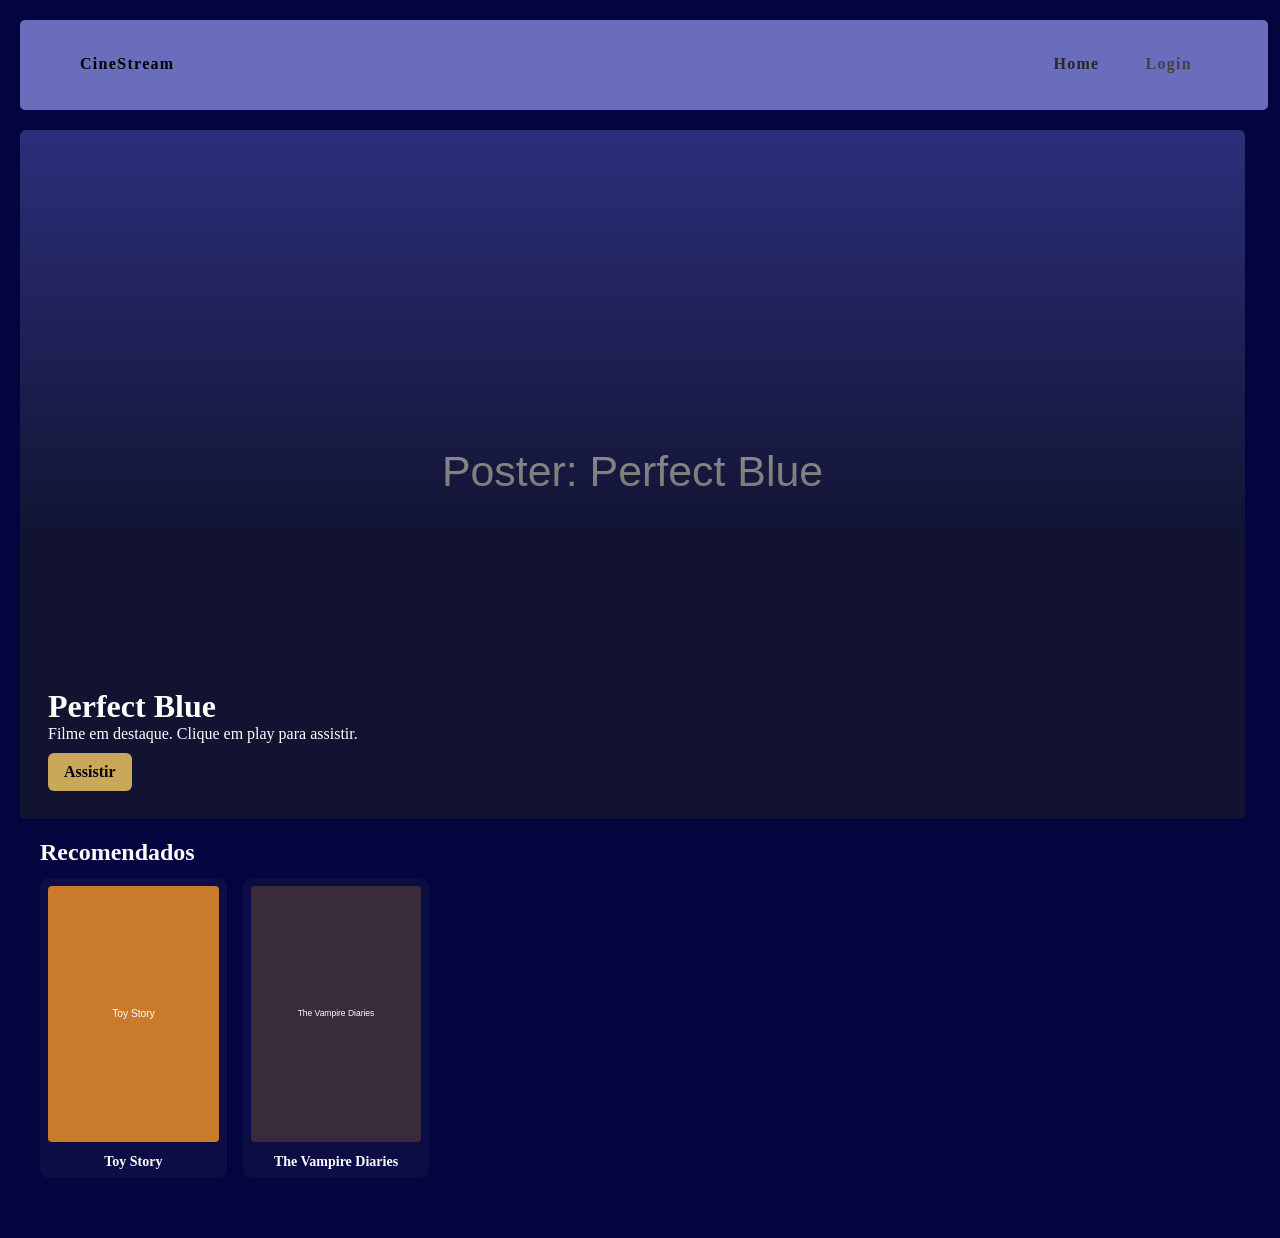
==== index.html @ 8a62f770 "primeiro commit" ====
<!DOCTYPE html>
<html lang="pt-br">
  <head>
    <meta charset="UTF-8" />
    <meta name="viewport" content="width=device-width, initial-scale=1.0" />
    <title>cine stream</title>
    <link rel="stylesheet" href="assets/styles/index.css" />
  </head>
  <body>
    <div class="box">
      <nav class="nav">
        <div class="logo">CineStream</div>

        <div class="menu">
          <div>
            <a class="color" href="index.html">Home</a>
          </div>

          <div class="login">
            <a class="button" href="login/login.html">Login</a>
          </div>
        </div>
      </nav>
    </div>

    <header class="hero">
      <img src="assets/images/perfect-blue.svg" alt="Poster do filme em destaque" class="hero-poster" />
      <div class="hero-overlay">
        <div class="hero-info">
          <h1>Perfect Blue</h1>
          <p>Filme em destaque. Clique em play para assistir.</p>
          <a href="#" class="play-btn" >Assistir</a>
        </div>
      </div>
    </header>

    <main class="movies-section">
      <h2>Recomendados</h2>
      <div class="movies-grid">
        <article class="card" data-video="assets/videos/sample.mp4">
          <img src="assets/images/toy-story.svg" alt="Toy Story" />
          <h3>Toy Story</h3>
        </article>

        <article class="card" data-video="assets/videos/sample.mp4">
          <img src="assets/images/the-vampire-diaries.svg" alt="The Vampire Diaries" />
          <h3>The Vampire Diaries</h3>
        </article>

      </div>
    </main>
  </body>
</html>
---- assets/styles/index.css ----
* {
  margin: 0;
  padding: 0;
  box-sizing: border-box;
}

body {
  background-color: #04053f;
  min-width: 100%;
  min-height: 100vh;
}

.box {
  min-width: 97.5%;
  min-height: 10vh;
  margin-top: 20px;
  margin-left: 20px;
  margin-right: 20px;
  margin-bottom: 20px;
  background-color: #6a6dbc;
  border-radius: 5px;
  display: flex;
  flex-direction: column;
}

.nav {
  margin-top: 15px;
  display: flex;
  justify-content: space-between;
  align-items: center;
  padding: 20px 60px;
  font-family: "Philosopher", serif;
  font-weight: bold;
  letter-spacing: 1.3px;
}

.color {
  color: #000000;
  transition: color 0.3s ease, transform 0.3s ease;
  text-decoration: none;
}


.menu {
  display: flex;
  align-items: center;
  gap: 30px; 
}

.menu a {
  text-decoration: none;
  color: #272727;
  transition: color 0.8s ease, transform 0.8s ease;
}

.color {
  text-decoration: none;
  color: white;
  transition: color 0.3s;
}

.color:hover {
  color: #ccc;
  transform: translateY(-2px);
}

.button {
  text-decoration: none;
  color: #6a6dbc;
  padding: 8px 16px;
  border-radius: 5px;
  transition: background 0.3s;
}

.menu .button {
  color: #414141; /* cor inicial */
}
.menu .button:hover {
  color: #ccc;
  transform: translateY(-2px) scale(1.08);
}

.box-2 {
  position: relative;
  margin: 20px;
  max-width: 1225px;
  width: calc(100% - 40px);
}

.box-2 img {
  width: 100%;
  height: auto;
  display: block;
  object-fit: cover;
  border-radius: 6px;
}

.overlay {
  position: absolute;
  top: 0;
  left: 0;
  width: 100%;
  height: 100%;
  background-color: rgba(0, 0, 0, 0.35);
  color: white;
  padding: 20px;
  box-sizing: border-box;
  display: flex;
  align-items: flex-end;
  gap: 12px;
}
.item {
    flex: 0 0 auto;
    width: 300px;
    border-radius: 10px;
    overflow: hidden;
    transition: transform 0.3s;
  }

  .item:hover {
    transform: scale(1.1);
    cursor: pointer;
  }

.item-img {
  width: 100%;
  height: auto;
  display: block;
}


.hero {
  position: relative;
  margin: 20px;
  max-width: 1225px;
  width: calc(100% - 40px);
  border-radius: 6px;
  overflow: hidden;
}
.hero-poster {
  width: 100%;
  height: auto;
  display: block;
}
.hero-overlay {
  position: absolute;
  top: 0;
  left: 0;
  width: 100%;
  height: 100%;
  background: linear-gradient(180deg, rgba(0,0,0,0.0) 0%, rgba(0,0,0,0.6) 60%);
  display: flex;
  align-items: flex-end;
  padding: 28px;
}
.hero-info {
  color: #fff;
}
.play-btn {
  display: inline-block;
  margin-top: 10px;
  background: #c9a959;
  color: #000;
  padding: 10px 16px;
  border-radius: 6px;
  text-decoration: none;
  font-weight: bold;
}


.movies-section {
  margin: 20px;
  color: #fff;
}
.movies-section h2 { margin: 0 20px 12px; font-family: 'Philosopher', serif; }
.movies-grid {
  display: grid;
  grid-template-columns: repeat(auto-fill, minmax(160px, 1fr));
  gap: 16px;
  padding: 0 20px 40px;
}
.card {
  background: rgba(255,255,255,0.03);
  padding: 8px;
  border-radius: 8px;
  text-align: center;
  cursor: pointer;
}
.card img { width: 100%; height: auto; border-radius: 4px; }
.card h3 { color: #fff; font-size: 14px; margin-top: 8px; }

.hero-info a:hover {
  background: #e6c969;

}
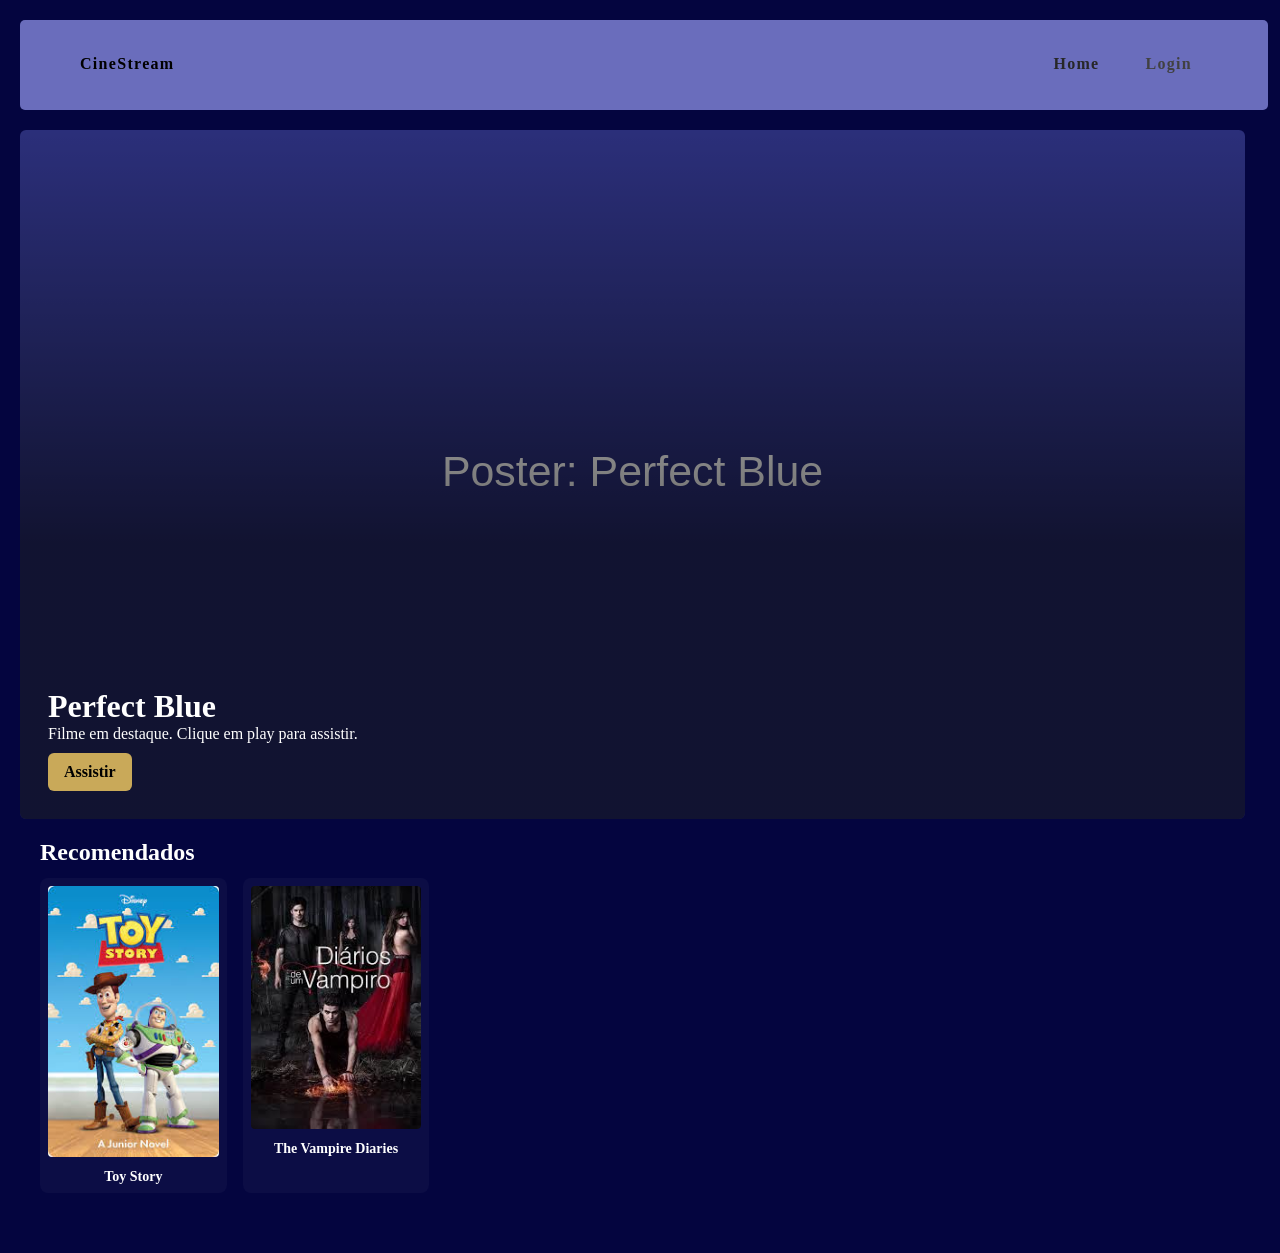
==== commit 786d9612: "coloca img nova" ====
--- a/index.html
+++ b/index.html
@@ -38,12 +38,12 @@
       <h2>Recomendados</h2>
       <div class="movies-grid">
         <article class="card" data-video="assets/videos/sample.mp4">
-          <img src="assets/images/toy-story.svg" alt="Toy Story" />
+          <img src="[data-uri]" alt="Toy Story" />
           <h3>Toy Story</h3>
         </article>
 
         <article class="card" data-video="assets/videos/sample.mp4">
-          <img src="assets/images/the-vampire-diaries.svg" alt="The Vampire Diaries" />
+          <img src="[data-uri]" alt="The Vampire Diaries" />
           <h3>The Vampire Diaries</h3>
         </article>
 
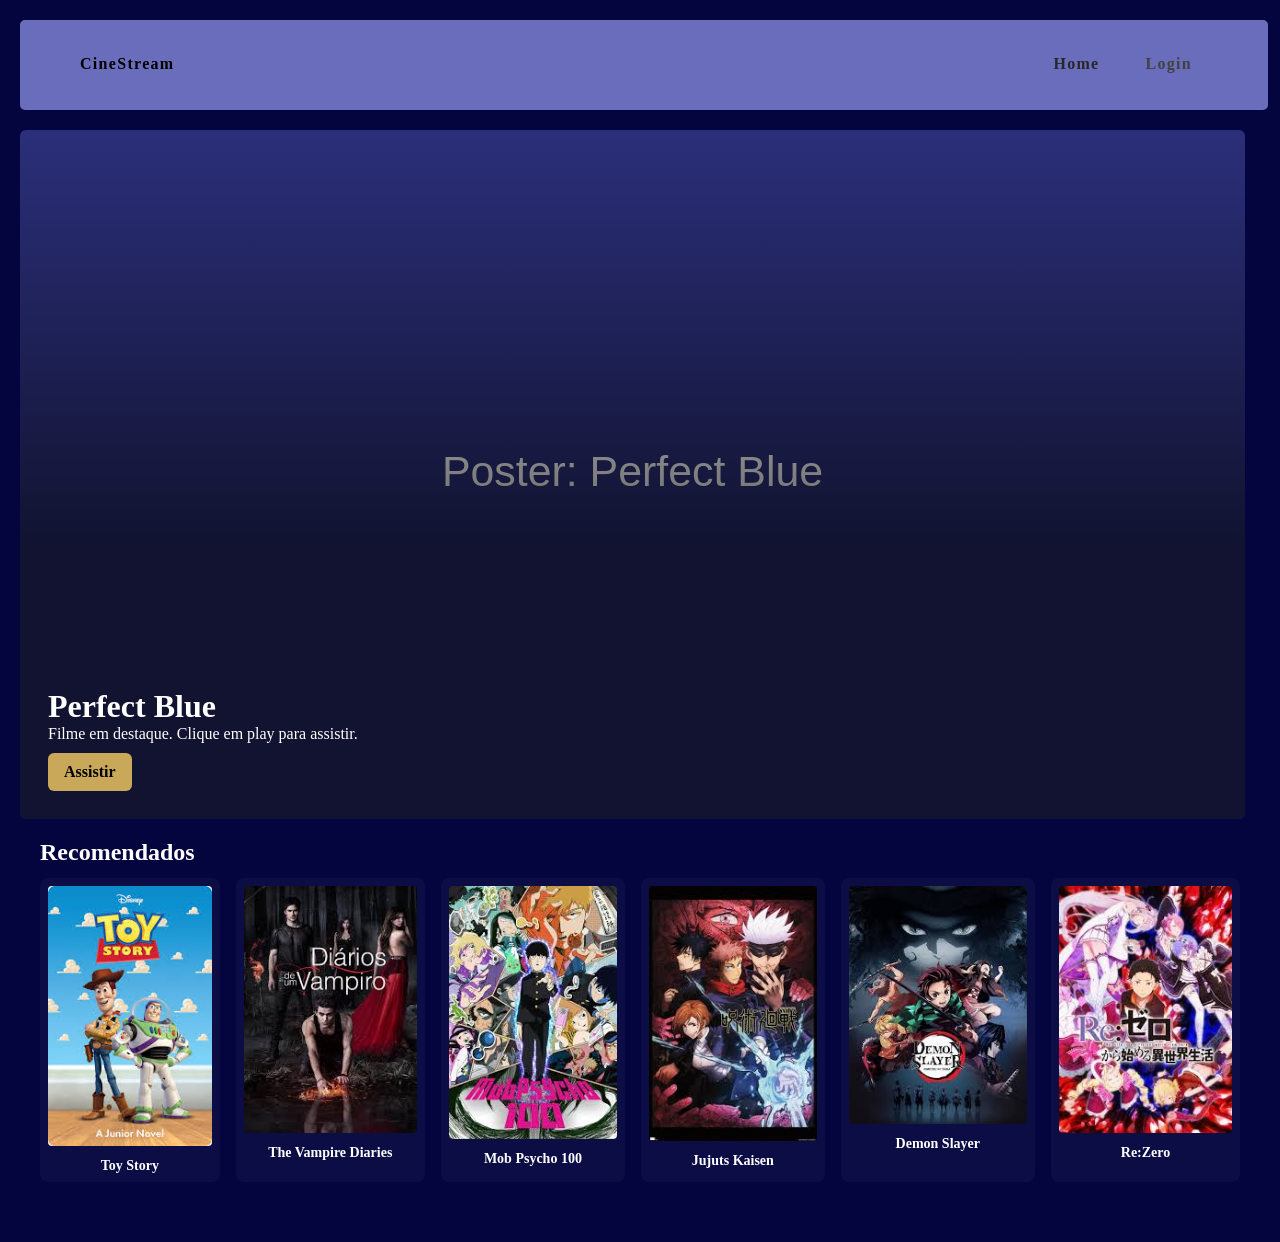
==== commit fac8ba23: "Merge branch 'main' of https://github.com/jppiva/cine-stream into Tupi" ====
--- a/index.html
+++ b/index.html
@@ -24,12 +24,16 @@
     </div>
 
     <header class="hero">
-      <img src="assets/images/perfect-blue.svg" alt="Poster do filme em destaque" class="hero-poster" />
+      <img
+        src="assets/images/perfect-blue.svg"
+        alt="Poster do filme em destaque"
+        class="hero-poster"
+      />
       <div class="hero-overlay">
         <div class="hero-info">
           <h1>Perfect Blue</h1>
           <p>Filme em destaque. Clique em play para assistir.</p>
-          <a href="#" class="play-btn" >Assistir</a>
+          <a href="#" class="play-btn">Assistir</a>
         </div>
       </div>
     </header>
@@ -37,17 +41,50 @@
     <main class="movies-section">
       <h2>Recomendados</h2>
       <div class="movies-grid">
-        <article class="card" data-video="assets/videos/sample.mp4">
-          <img src="[data-uri]" alt="Toy Story" />
+        <article class="card">
+          <img src="/assets/images/toy story.jpg" alt="Toy Story" />
           <h3>Toy Story</h3>
         </article>
 
-        <article class="card" data-video="assets/videos/sample.mp4">
-          <img src="[data-uri]" alt="The Vampire Diaries" />
+        <article class="card">
+          <a href="https://github.com/jppiva/cine-stream">
+            <img
+              src="/assets/images/diario de um vampiro.jpg"
+              alt="The Vampire Diaries"
+            />
+          </a>
           <h3>The Vampire Diaries</h3>
         </article>
+        <article class="card">
+          <a href="https://github.com/jppiva/cine-stream">
+            <img src="/assets/images/Mob Psycho 100.jpg" alt="Mob Psycho 100" />
+          </a>
+          <h3>Mob Psycho 100</h3>
+        </article>
 
+        <article class="card">
+          <a href="https://github.com/jppiva/cine-stream">
+            <img src="/assets/images/jujuts kaisen.jpg" alt="Jujuts Kaisen" />
+          </a>
+          <h3>Jujuts Kaisen</h3>
+        </article>
+
+        <article class="card">
+          <a href="https://github.com/jppiva/cine-stream">
+            <img src="/assets/images/Demon Slayer.jpg" alt="Demon Slayer" />
+          </a>
+          <h3>Demon Slayer</h3>
+        </article>
+
+        <article class="card">
+          <a href="https://github.com/jppiva/cine-stream">
+            <img src="/assets/images/ReZero.jpg" alt="Re:Zero" />
+          </a>
+          <h3>Re:Zero</h3>
+        </article>
+
+        
       </div>
     </main>
   </body>
-</html>+</html>
--- a/assets/styles/index.css
+++ b/assets/styles/index.css
@@ -73,7 +73,7 @@
 }
 
 .menu .button {
-  color: #414141; /* cor inicial */
+  color: #414141; 
 }
 .menu .button:hover {
   color: #ccc;
@@ -174,7 +174,7 @@
 }
 .movies-section h2 { margin: 0 20px 12px; font-family: 'Philosopher', serif; }
 .movies-grid {
-  display: grid;
+  display: flex;
   grid-template-columns: repeat(auto-fill, minmax(160px, 1fr));
   gap: 16px;
   padding: 0 20px 40px;
@@ -189,7 +189,3 @@
 .card img { width: 100%; height: auto; border-radius: 4px; }
 .card h3 { color: #fff; font-size: 14px; margin-top: 8px; }
 
-.hero-info a:hover {
-  background: #e6c969;
-
-}
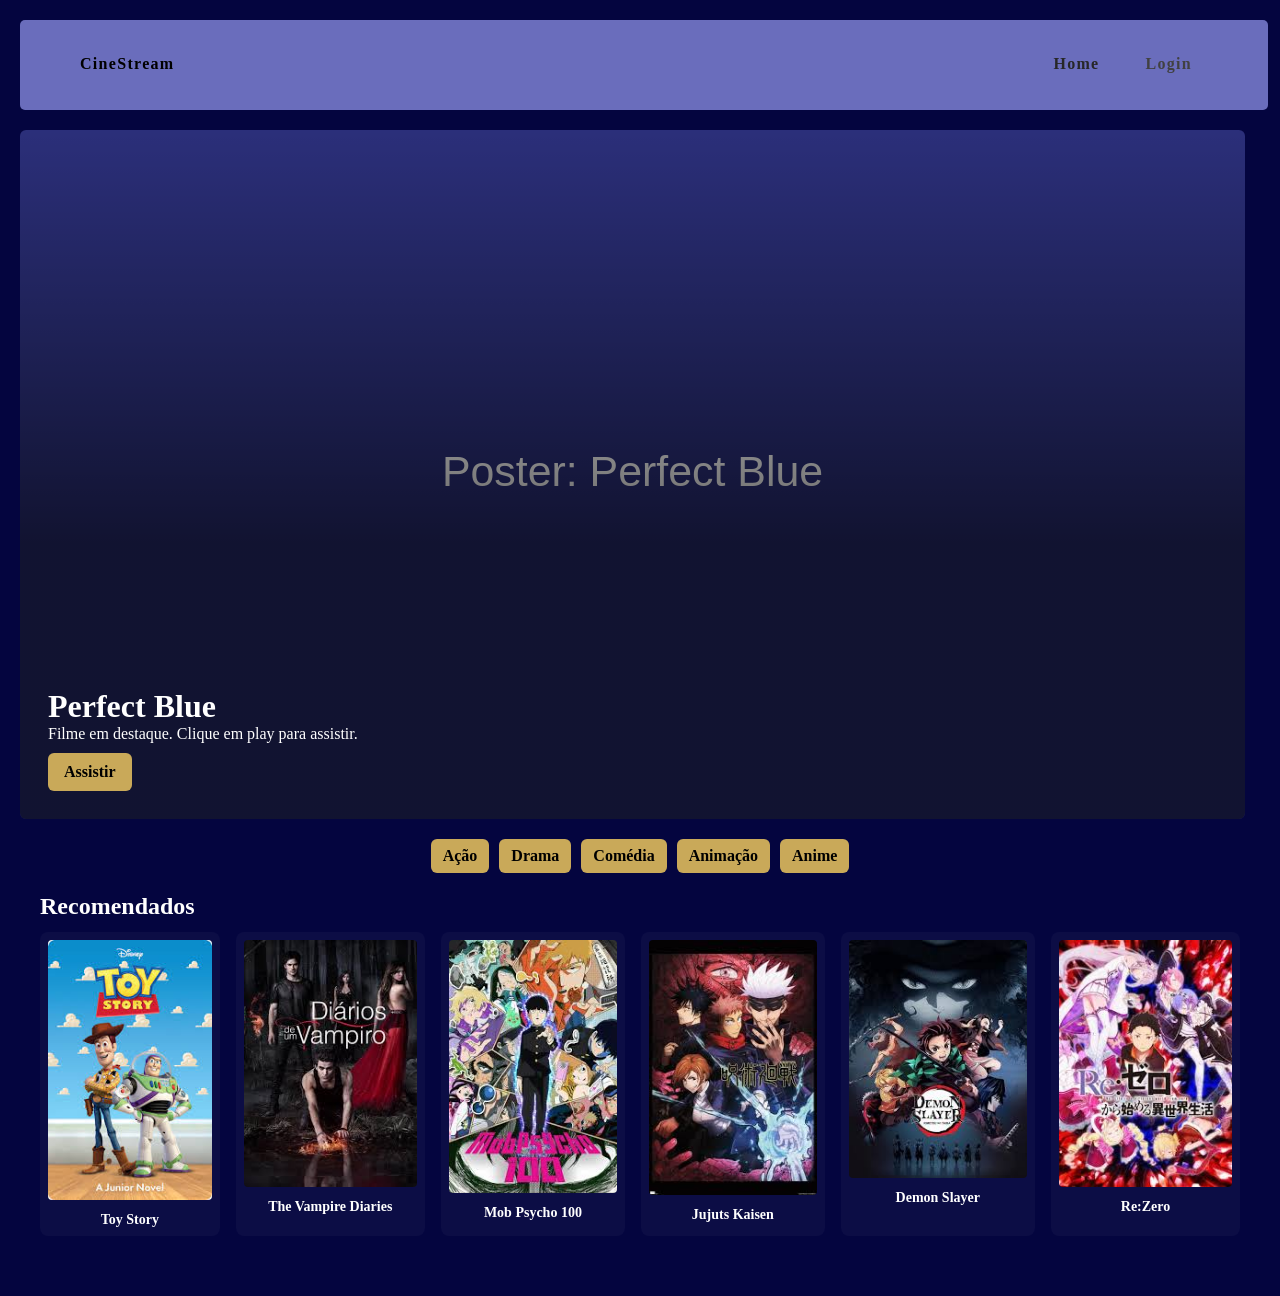
==== commit 3db73724: "tenta fazer integração de dois repositorios" ====
--- a/index.html
+++ b/index.html
@@ -5,6 +5,9 @@
     <meta name="viewport" content="width=device-width, initial-scale=1.0" />
     <title>cine stream</title>
     <link rel="stylesheet" href="assets/styles/index.css" />
+    <script>
+      src="https://github.com/ferrnd/cinestream-film-collection"
+    </script>
   </head>
   <body>
     <div class="box">
@@ -37,6 +40,16 @@
         </div>
       </div>
     </header>
+
+    <section class="categories">
+      <div class="categories-container">
+        <a href="#acao" class="category-btn">Ação</a>
+        <a href="#drama" class="category-btn">Drama</a>
+        <a href="#comedia" class="category-btn">Comédia</a>
+        <a href="#animacao" class="category-btn">Animação</a>
+        <a href="#anime" class="category-btn">Anime</a>
+      </div>
+    </section>
 
     <main class="movies-section">
       <h2>Recomendados</h2>
@@ -86,5 +99,6 @@
         
       </div>
     </main>
+    <script src="assets/js/api.js"></script>
   </body>
 </html>
--- a/assets/styles/index.css
+++ b/assets/styles/index.css
@@ -189,3 +189,9 @@
 .card img { width: 100%; height: auto; border-radius: 4px; }
 .card h3 { color: #fff; font-size: 14px; margin-top: 8px; }
 
+/* Categories buttons */
+.categories { margin: 12px 20px; display: flex; justify-content: center; }
+.categories-container { display: flex; gap: 10px; flex-wrap: wrap; }
+.category-btn { background: #c9a959; color: #000; padding: 8px 12px; border-radius: 6px; text-decoration: none; font-weight: 700; transition: transform 0.18s ease, opacity 0.18s ease; }
+.category-btn:hover { transform: translateY(-3px); opacity: 0.95; }
+
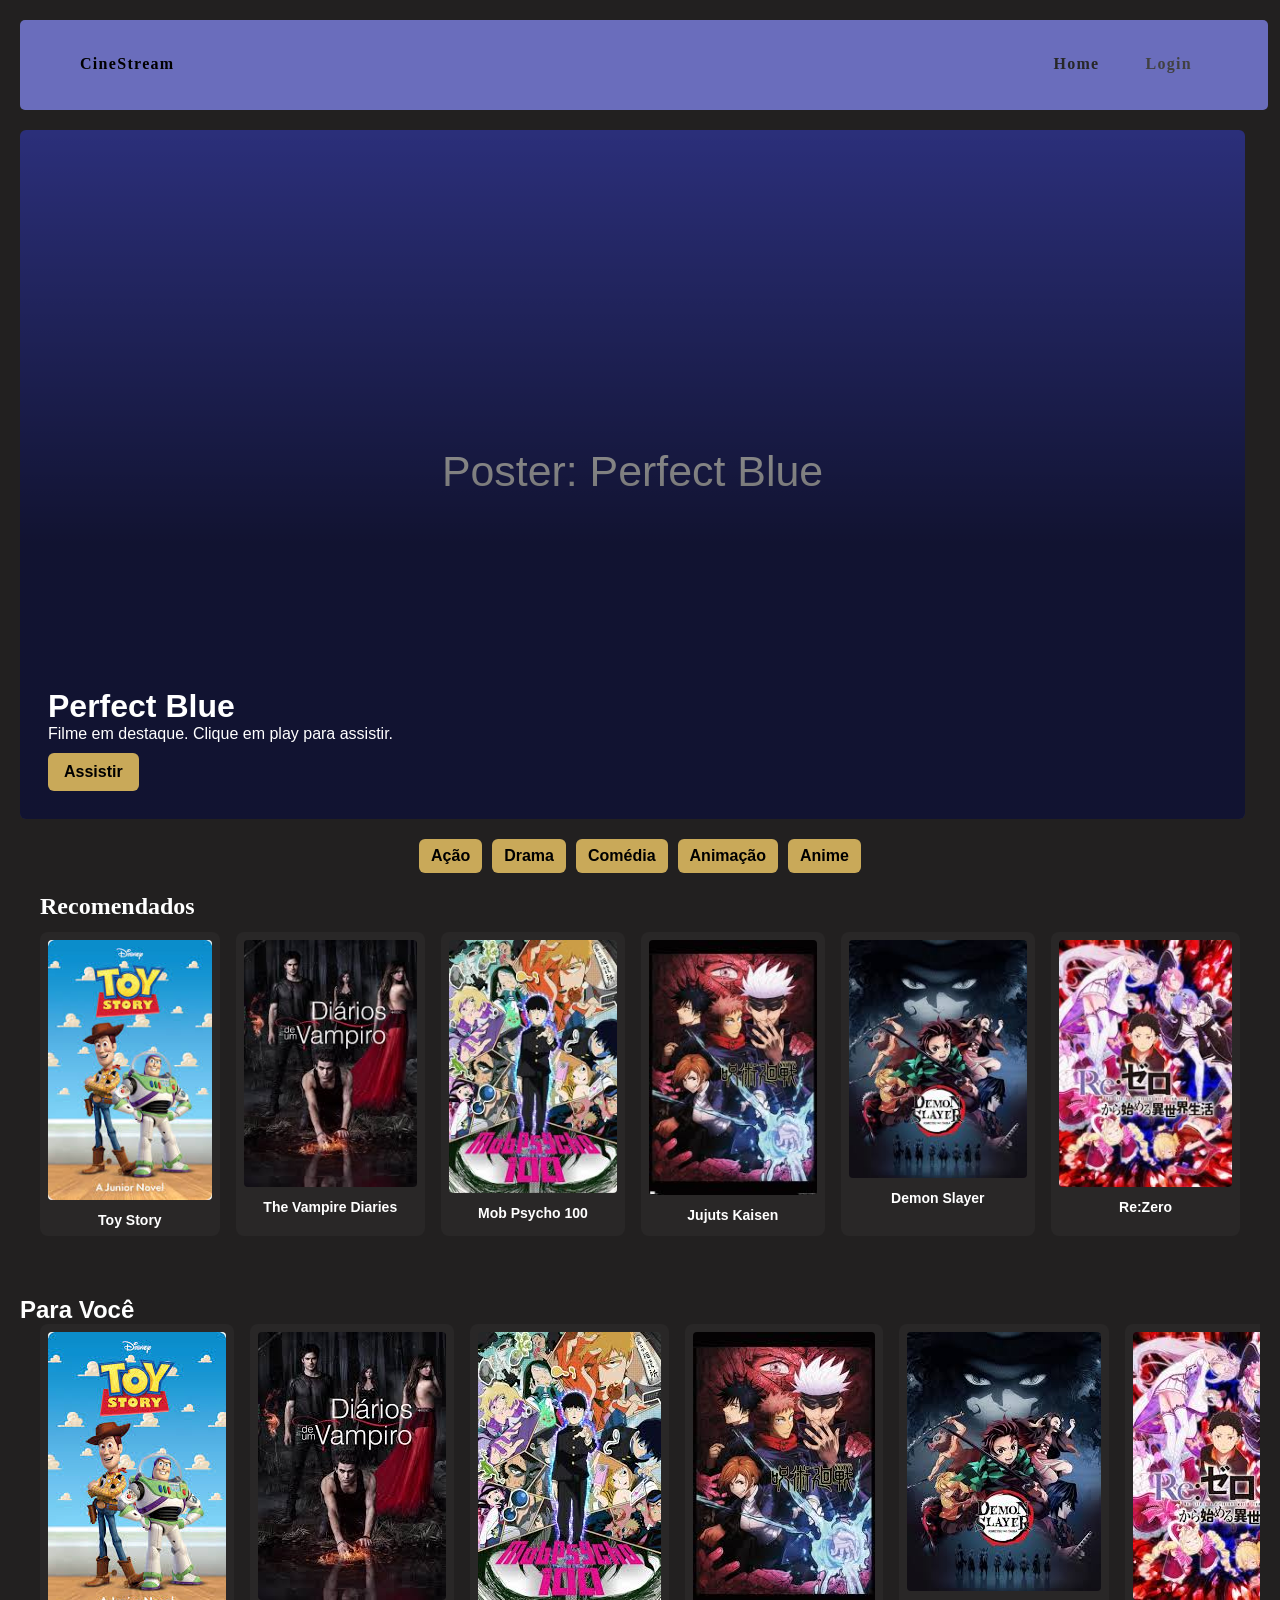
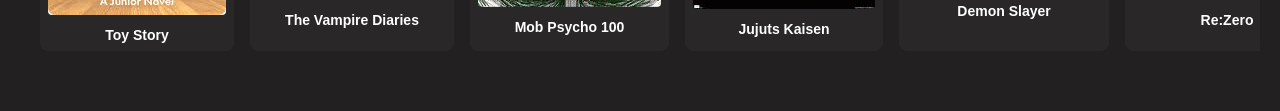
==== commit 3cad4032: "faz rolagem na parte Para você" ====
--- a/index.html
+++ b/index.html
@@ -3,7 +3,7 @@
   <head>
     <meta charset="UTF-8" />
     <meta name="viewport" content="width=device-width, initial-scale=1.0" />
-    <title>cine stream</title>
+    <title>Cine Stream</title>
     <link rel="stylesheet" href="assets/styles/index.css" />
     <script>
       src="https://github.com/ferrnd/cinestream-film-collection"
@@ -20,7 +20,7 @@
           </div>
 
           <div class="login">
-            <a class="button" href="login/login.html">Login</a>
+            <a class="button" href="pages/login.html">Login</a>
           </div>
         </div>
       </nav>
@@ -99,6 +99,86 @@
         
       </div>
     </main>
-    <script src="assets/js/api.js"></script>
+
+    <main class="movies-section2">
+      <h2>Para Você</h2>
+      <div class="movies-grid2">
+        <article class="card2">
+          <img src="/assets/images/toy story.jpg" alt="Toy Story" />
+          <h3>Toy Story</h3>
+        </article>
+
+        <article class="card2">
+          <a href="https://github.com/jppiva/cine-stream">
+            <img
+              src="/assets/images/diario de um vampiro.jpg"
+              alt="The Vampire Diaries"
+            />
+          </a>
+          <h3>The Vampire Diaries</h3>
+        </article>
+        <article class="card2">
+          <a href="https://github.com/jppiva/cine-stream">
+            <img src="/assets/images/Mob Psycho 100.jpg" alt="Mob Psycho 100" />
+          </a>
+          <h3>Mob Psycho 100</h3>
+        </article>
+
+        <article class="card2">
+          <a href="https://github.com/jppiva/cine-stream">
+            <img src="/assets/images/jujuts kaisen.jpg" alt="Jujuts Kaisen" />
+          </a>
+          <h3>Jujuts Kaisen</h3>
+        </article>
+
+        <article class="card2">
+          <a href="https://github.com/jppiva/cine-stream">
+            <img src="/assets/images/Demon Slayer.jpg" alt="Demon Slayer" />
+          </a>
+          <h3>Demon Slayer</h3>
+        </article>
+
+        <article class="card2">
+          <a href="https://github.com/jppiva/cine-stream">
+            <img src="/assets/images/ReZero.jpg" alt="Re:Zero" />
+          </a>
+          <h3>Re:Zero</h3>
+        </article>
+        <article class="card2">
+          <a href="https://github.com/jppiva/cine-stream">
+            <img src="/assets/images/ReZero.jpg" alt="Re:Zero" />
+          </a>
+          <h3>Re:Zero</h3>
+        </article>
+        <article class="card2">
+          <a href="https://github.com/jppiva/cine-stream">
+            <img src="/assets/images/ReZero.jpg" alt="Re:Zero" />
+          </a>
+          <h3>Re:Zero</h3>
+        </article>
+        <article class="card2">
+          <a href="https://github.com/jppiva/cine-stream">
+            <img src="/assets/images/ReZero.jpg" alt="Re:Zero" />
+          </a>
+          <h3>Re:Zero</h3>
+        </article>
+        <article class="card2">
+          <a href="https://github.com/jppiva/cine-stream">
+            <img src="/assets/images/ReZero.jpg" alt="Re:Zero" />
+          </a>
+          <h3>Re:Zero</h3>
+        </article>
+        <article class="card2">
+          <a href="https://github.com/jppiva/cine-stream">
+            <img src="/assets/images/ReZero.jpg" alt="Re:Zero" />
+          </a>
+          <h3>Re:Zero</h3>
+        </article>
+
+        
+      </div>
+    </main>
+
+    <script src="/server/index.js"></script>
   </body>
 </html>
--- a/assets/styles/index.css
+++ b/assets/styles/index.css
@@ -5,9 +5,9 @@
 }
 
 body {
-  background-color: #04053f;
-  min-width: 100%;
-  min-height: 100vh;
+  margin: 0;
+  font-family: Arial, sans-serif;
+  background: #222020;
 }
 
 .box {
@@ -40,11 +40,10 @@
   text-decoration: none;
 }
 
-
 .menu {
   display: flex;
   align-items: center;
-  gap: 30px; 
+  gap: 30px;
 }
 
 .menu a {
@@ -73,7 +72,7 @@
 }
 
 .menu .button {
-  color: #414141; 
+  color: #414141;
 }
 .menu .button:hover {
   color: #ccc;
@@ -110,24 +109,23 @@
   gap: 12px;
 }
 .item {
-    flex: 0 0 auto;
-    width: 300px;
-    border-radius: 10px;
-    overflow: hidden;
-    transition: transform 0.3s;
-  }
-
-  .item:hover {
-    transform: scale(1.1);
-    cursor: pointer;
-  }
+  flex: 0 0 auto;
+  width: 300px;
+  border-radius: 10px;
+  overflow: hidden;
+  transition: transform 0.3s;
+}
+
+.item:hover {
+  transform: scale(1.1);
+  cursor: pointer;
+}
 
 .item-img {
   width: 100%;
   height: auto;
   display: block;
 }
-
 
 .hero {
   position: relative;
@@ -148,7 +146,11 @@
   left: 0;
   width: 100%;
   height: 100%;
-  background: linear-gradient(180deg, rgba(0,0,0,0.0) 0%, rgba(0,0,0,0.6) 60%);
+  background: linear-gradient(
+    180deg,
+    rgba(0, 0, 0, 0) 0%,
+    rgba(0, 0, 0, 0.6) 60%
+  );
   display: flex;
   align-items: flex-end;
   padding: 28px;
@@ -167,31 +169,117 @@
   font-weight: bold;
 }
 
-
 .movies-section {
   margin: 20px;
   color: #fff;
 }
-.movies-section h2 { margin: 0 20px 12px; font-family: 'Philosopher', serif; }
+.movies-section h2 {
+  margin: 0 20px 12px;
+  font-family: "Philosopher", serif;
+}
 .movies-grid {
   display: flex;
-  grid-template-columns: repeat(auto-fill, minmax(160px, 1fr));
   gap: 16px;
   padding: 0 20px 40px;
+  overflow-x: auto;
+  overflow-y: hidden;
+  white-space: nowrap;
+  scroll-behavior: smooth;
 }
 .card {
-  background: rgba(255,255,255,0.03);
+  background: rgba(255, 255, 255, 0.03);
   padding: 8px;
   border-radius: 8px;
   text-align: center;
   cursor: pointer;
 }
-.card img { width: 100%; height: auto; border-radius: 4px; }
-.card h3 { color: #fff; font-size: 14px; margin-top: 8px; }
-
-/* Categories buttons */
-.categories { margin: 12px 20px; display: flex; justify-content: center; }
-.categories-container { display: flex; gap: 10px; flex-wrap: wrap; }
-.category-btn { background: #c9a959; color: #000; padding: 8px 12px; border-radius: 6px; text-decoration: none; font-weight: 700; transition: transform 0.18s ease, opacity 0.18s ease; }
-.category-btn:hover { transform: translateY(-3px); opacity: 0.95; }
-
+.card img {
+  width: 100%;
+  height: auto;
+  border-radius: 4px;
+}
+.card h3 {
+  color: #fff;
+  font-size: 14px;
+  margin-top: 8px;
+}
+
+.categories {
+  margin: 12px 20px;
+  display: flex;
+  justify-content: center;
+}
+.categories-container {
+  display: flex;
+  gap: 10px;
+  flex-wrap: wrap;
+}
+.category-btn {
+  background: #c9a959;
+  color: #000;
+  padding: 8px 12px;
+  border-radius: 6px;
+  text-decoration: none;
+  font-weight: 700;
+  transition: transform 0.18s ease, opacity 0.18s ease;
+}
+.category-btn:hover {
+  transform: translateY(-3px);
+  opacity: 0.95;
+}
+
+.movies-section2 {
+  margin: 20px;
+  color: #fff;
+  flex-wrap: nowrap;
+  overflow: hidden;
+  white-space: nowrap;
+}
+
+.movies-section2:hover {
+  overflow-x: scroll;
+}
+
+.movies-grid2 {
+  display: flex;
+  gap: 16px;
+  padding: 0 20px 40px;
+  overflow-x: auto;
+  overflow-y: hidden;
+  white-space: nowrap;
+  scroll-behavior: smooth;
+  width: max-content;
+  animation: scroll-ping-pong 40s linear alternate infinite;
+}
+
+.movies-section2:hover .movies-grid2 {
+  animation-play-state: paused;
+  transform: none !important;
+}
+
+.card2 {
+  background: rgba(255, 255, 255, 0.03);
+  padding: 8px;
+  border-radius: 8px;
+  text-align: center;
+  cursor: pointer;
+}
+.card2 img {
+  width: 100%;
+  height: auto;
+  border-radius: 4px;
+}
+.card2 h3 {
+  color: #fff;
+  font-size: 14px;
+  margin-top: 8px;
+}
+
+@keyframes scroll-ping-pong {
+  0% {
+    transform: translateX(0);
+  }
+  100% {
+    transform: translateX(calc(-100% + 100vw));
+  }
+}
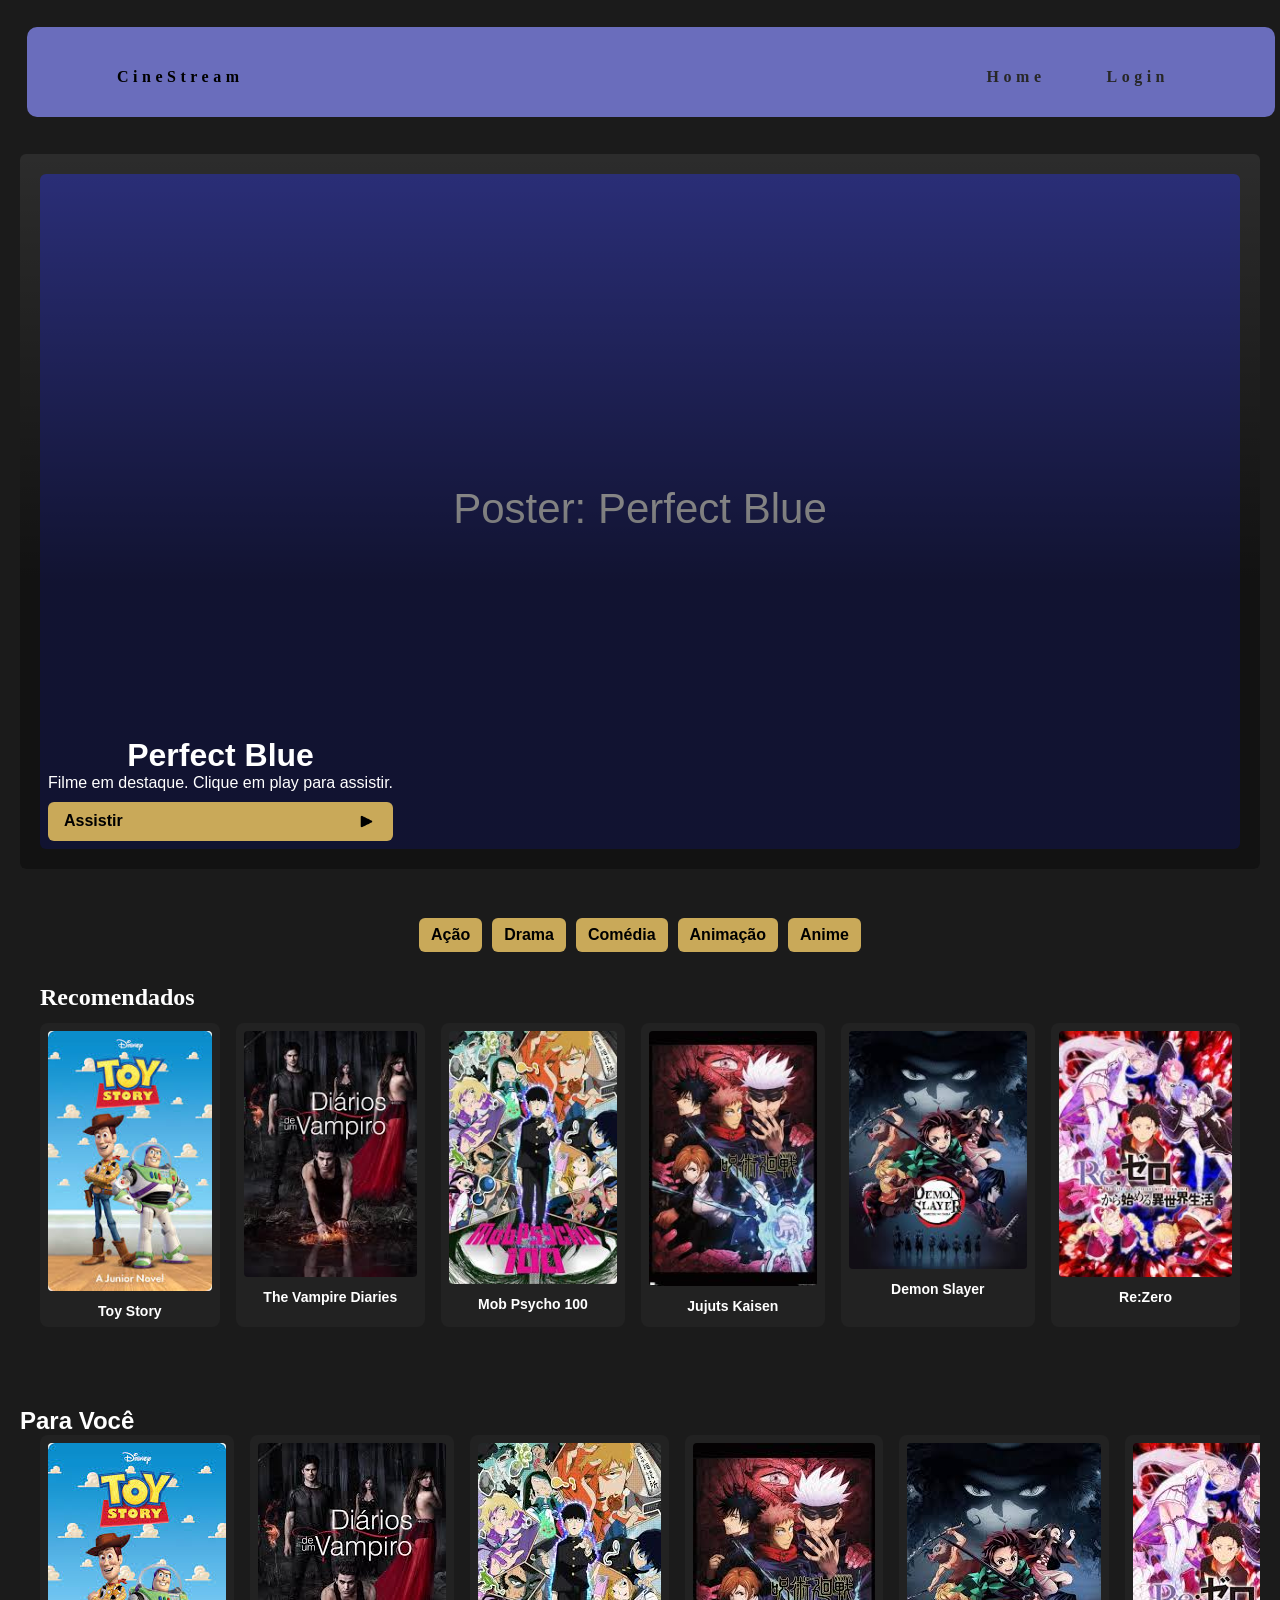
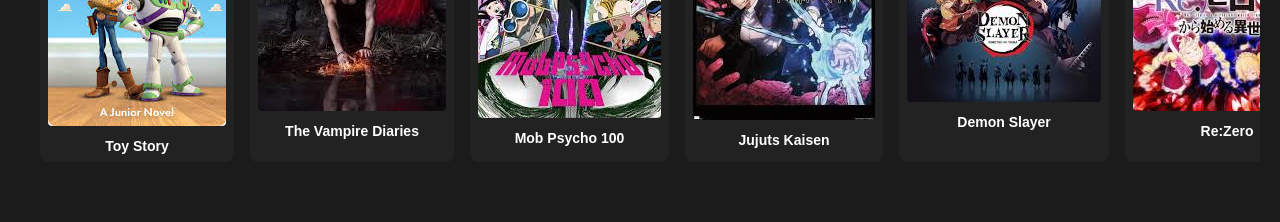
==== commit cb62e631: "arruma img perfect blue" ====
--- a/index.html
+++ b/index.html
@@ -36,7 +36,7 @@
         <div class="hero-info">
           <h1>Perfect Blue</h1>
           <p>Filme em destaque. Clique em play para assistir.</p>
-          <a href="#" class="play-btn">Assistir</a>
+          <a href="#" class="play-btn">Assistir <img src="/assets/images/play-removebg-preview.png" alt="play"></a>
         </div>
       </div>
     </header>
--- a/assets/styles/index.css
+++ b/assets/styles/index.css
@@ -1,37 +1,45 @@
 * {
-  margin: 0;
-  padding: 0;
+  margin: 0px;
+  padding: 0px;
   box-sizing: border-box;
 }
 
 body {
-  margin: 0;
-  font-family: Arial, sans-serif;
-  background: #222020;
+  display: flex;
+  flex-direction: column;
+  min-height: 100vh;
+  background-color: #1b1b1b;
+  font-family: Arial, Helvetica, sans-serif;
+}
+
+header {
+  background-color: rgb(44, 44, 44);
+  color: rgb(0, 0, 0);
+  padding: 20px;
+  text-align: center;
 }
 
 .box {
   min-width: 97.5%;
   min-height: 10vh;
-  margin-top: 20px;
-  margin-left: 20px;
-  margin-right: 20px;
-  margin-bottom: 20px;
+  margin-top: 3vh;
+  margin-left: 3vh;
+  margin-right: 3vh;
   background-color: #6a6dbc;
-  border-radius: 5px;
+  border-radius: 10px;
   display: flex;
   flex-direction: column;
 }
 
 .nav {
-  margin-top: 15px;
+  margin-top: 1.5vh;
   display: flex;
   justify-content: space-between;
   align-items: center;
-  padding: 20px 60px;
+  padding: 3vh 10vh;
   font-family: "Philosopher", serif;
   font-weight: bold;
-  letter-spacing: 1.3px;
+  letter-spacing: 0.5vh;
 }
 
 .color {
@@ -43,7 +51,7 @@
 .menu {
   display: flex;
   align-items: center;
-  gap: 30px;
+  gap: 5vh;
 }
 
 .menu a {
@@ -72,42 +80,14 @@
 }
 
 .menu .button {
-  color: #414141;
-}
+  color: #272727;
+}
+
 .menu .button:hover {
-  color: #ccc;
+  color: white;
   transform: translateY(-2px) scale(1.08);
 }
 
-.box-2 {
-  position: relative;
-  margin: 20px;
-  max-width: 1225px;
-  width: calc(100% - 40px);
-}
-
-.box-2 img {
-  width: 100%;
-  height: auto;
-  display: block;
-  object-fit: cover;
-  border-radius: 6px;
-}
-
-.overlay {
-  position: absolute;
-  top: 0;
-  left: 0;
-  width: 100%;
-  height: 100%;
-  background-color: rgba(0, 0, 0, 0.35);
-  color: white;
-  padding: 20px;
-  box-sizing: border-box;
-  display: flex;
-  align-items: flex-end;
-  gap: 12px;
-}
 .item {
   flex: 0 0 auto;
   width: 300px;
@@ -129,37 +109,44 @@
 
 .hero {
   position: relative;
-  margin: 20px;
-  max-width: 1225px;
+  margin: 4.1vh auto;
+  max-width: 98%;
   width: calc(100% - 40px);
   border-radius: 6px;
   overflow: hidden;
 }
+
+.hero img {
+  border-radius: 6px;
+}
+
 .hero-poster {
   width: 100%;
   height: auto;
   display: block;
 }
+
 .hero-overlay {
   position: absolute;
   top: 0;
   left: 0;
   width: 100%;
   height: 100%;
-  background: linear-gradient(
-    180deg,
-    rgba(0, 0, 0, 0) 0%,
-    rgba(0, 0, 0, 0.6) 60%
-  );
+  background: linear-gradient(180deg,
+      rgba(0, 0, 0, 0) 0%,
+      rgba(0, 0, 0, 0.6) 60%);
   display: flex;
   align-items: flex-end;
   padding: 28px;
 }
+
 .hero-info {
   color: #fff;
-}
+  
+}
+
 .play-btn {
-  display: inline-block;
+ display: flex;
   margin-top: 10px;
   background: #c9a959;
   color: #000;
@@ -169,14 +156,22 @@
   font-weight: bold;
 }
 
+.play-btn img {
+  width: 6%;
+  height: auto;
+  margin-left: 75%;
+}
+
 .movies-section {
   margin: 20px;
   color: #fff;
 }
+
 .movies-section h2 {
   margin: 0 20px 12px;
   font-family: "Philosopher", serif;
 }
+
 .movies-grid {
   display: flex;
   gap: 16px;
@@ -186,6 +181,7 @@
   white-space: nowrap;
   scroll-behavior: smooth;
 }
+
 .card {
   background: rgba(255, 255, 255, 0.03);
   padding: 8px;
@@ -193,11 +189,13 @@
   text-align: center;
   cursor: pointer;
 }
+
 .card img {
   width: 100%;
   height: auto;
   border-radius: 4px;
 }
+
 .card h3 {
   color: #fff;
   font-size: 14px;
@@ -209,11 +207,13 @@
   display: flex;
   justify-content: center;
 }
+
 .categories-container {
   display: flex;
   gap: 10px;
   flex-wrap: wrap;
 }
+
 .category-btn {
   background: #c9a959;
   color: #000;
@@ -223,6 +223,7 @@
   font-weight: 700;
   transition: transform 0.18s ease, opacity 0.18s ease;
 }
+
 .category-btn:hover {
   transform: translateY(-3px);
   opacity: 0.95;
@@ -264,11 +265,13 @@
   text-align: center;
   cursor: pointer;
 }
+
 .card2 img {
   width: 100%;
   height: auto;
   border-radius: 4px;
 }
+
 .card2 h3 {
   color: #fff;
   font-size: 14px;
@@ -279,7 +282,8 @@
   0% {
     transform: translateX(0);
   }
+
   100% {
     transform: translateX(calc(-100% + 100vw));
   }
-}
+}
